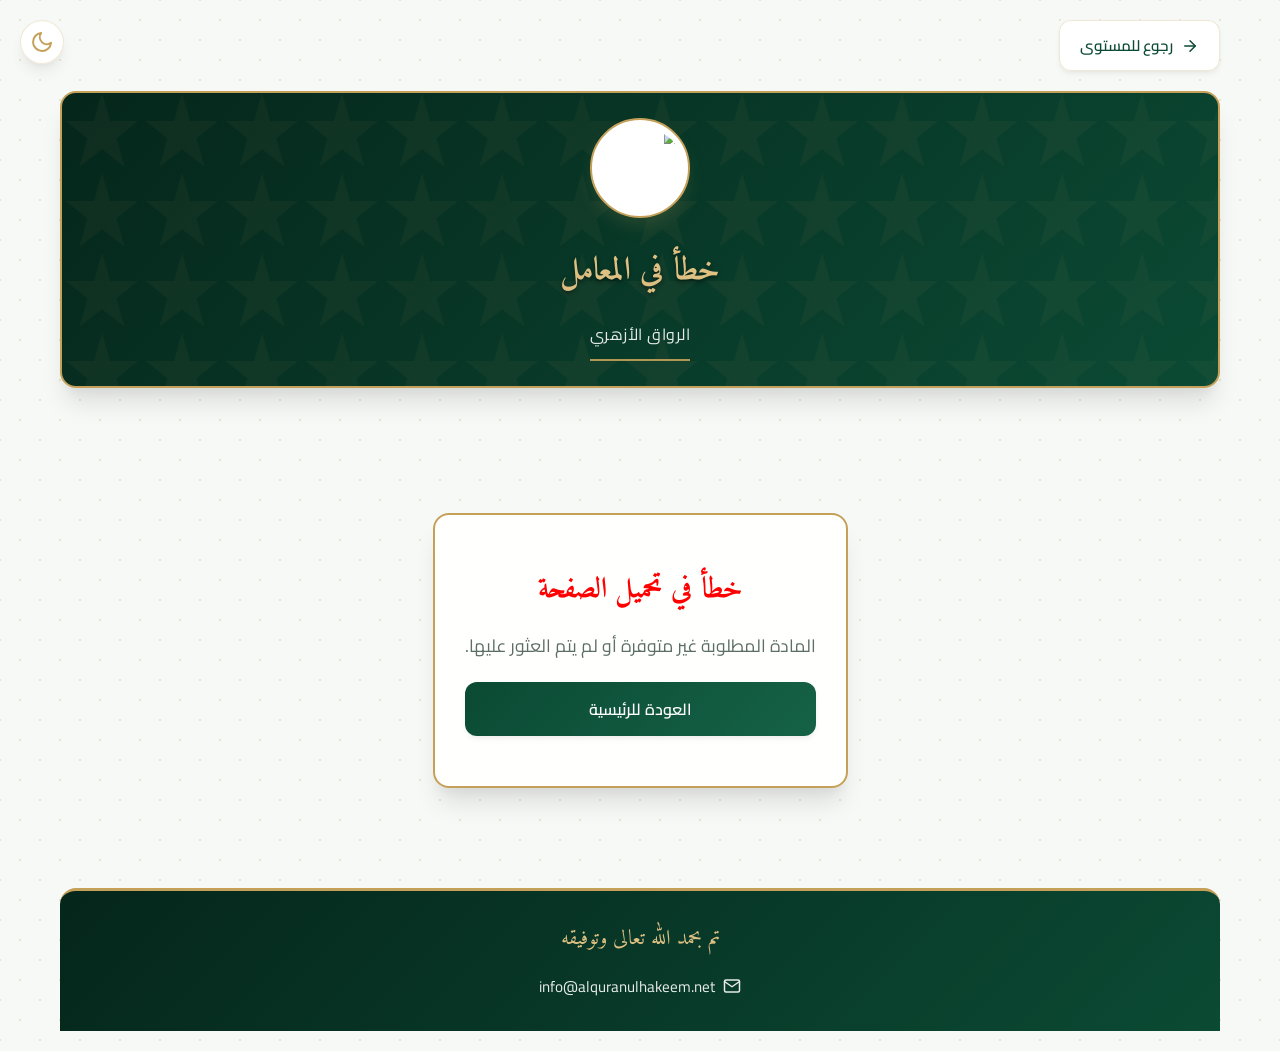
==== lecture_view.html @ 0fdb3efa "Initial commit: Redesigned Rowaq academic stages website with premium dynamic player" ====
<!DOCTYPE html>
<html lang="ar" dir="rtl">
<head>
    <meta charset="UTF-8">
    <meta name="description" content="رواق العلوم الشرعية والعربية - مشغل المحاضرات التفاعلي">
    <meta name="viewport" content="width=device-width, initial-scale=1.0">
    <title>مشاهدة المحاضرات - رواق العلوم الشرعية والعربية</title>
    <link rel="stylesheet" href="style.css">
    <style>
        /* Specific CSS overrides for the Lecture Player UI to make it premium */
        .lecture-player-container {
            display: grid;
            grid-template-columns: 1fr 350px;
            gap: 30px;
            margin-bottom: 40px;
            animation: fadeInUp 0.8s ease;
        }

        .video-player-column {
            display: flex;
            flex-direction: column;
            gap: 20px;
        }

        .video-box {
            position: relative;
            width: 100%;
            padding-top: 56.25%; /* 16:9 Aspect Ratio */
            border-radius: var(--border-radius-lg);
            overflow: hidden;
            border: 2px solid var(--accent-color);
            box-shadow: var(--shadow-lg);
            background: #000;
        }

        .video-iframe {
            position: absolute;
            top: 0;
            left: 0;
            bottom: 0;
            right: 0;
            width: 100%;
            height: 100%;
            border: none;
        }

        .video-details-card {
            background: var(--card-bg);
            border: 1px solid var(--border-color);
            border-radius: var(--border-radius-md);
            padding: 24px;
            box-shadow: var(--shadow-md);
        }

        .video-current-title {
            font-size: 1.4rem;
            font-weight: 700;
            color: var(--primary-color);
            margin-bottom: 15px;
            line-height: 1.5;
        }

        .playlist-column {
            background: var(--card-bg);
            border: 1.5px solid var(--border-color);
            border-radius: var(--border-radius-lg);
            display: flex;
            flex-direction: column;
            max-height: 700px;
            box-shadow: var(--shadow-md);
            overflow: hidden;
        }

        .playlist-header {
            padding: 20px;
            background: linear-gradient(135deg, var(--primary-dark) 0%, var(--primary-color) 100%);
            color: var(--text-white);
            border-bottom: 2px solid var(--accent-color);
        }

        .playlist-header-title {
            font-size: 1.15rem;
            font-weight: 700;
            margin-bottom: 4px;
        }

        .playlist-header-count {
            font-size: 0.8rem;
            opacity: 0.8;
        }

        .playlist-items {
            overflow-y: auto;
            flex: 1;
            padding: 10px;
            display: flex;
            flex-direction: column;
            gap: 8px;
        }

        /* Customize scrollbar */
        .playlist-items::-webkit-scrollbar {
            width: 6px;
        }
        .playlist-items::-webkit-scrollbar-track {
            background: transparent;
        }
        .playlist-items::-webkit-scrollbar-thumb {
            background-color: var(--accent-color);
            border-radius: 20px;
        }

        .playlist-item {
            display: flex;
            align-items: center;
            gap: 12px;
            padding: 12px 15px;
            border-radius: var(--border-radius-sm);
            border: 1px solid transparent;
            cursor: pointer;
            transition: var(--transition);
            background: var(--bg-color);
        }

        .playlist-item:hover {
            background: var(--card-bg);
            border-color: var(--accent-color);
            transform: translateX(-4px);
        }

        .playlist-item.active {
            background: rgba(197, 160, 89, 0.15);
            border-color: var(--accent-color);
            box-shadow: var(--shadow-sm);
        }

        .playlist-item-num {
            width: 28px;
            height: 28px;
            border-radius: 50%;
            background: var(--primary-color);
            color: var(--text-white);
            display: flex;
            align-items: center;
            justify-content: center;
            font-size: 0.85rem;
            font-weight: 700;
            flex-shrink: 0;
            transition: var(--transition);
        }

        .playlist-item.active .playlist-item-num {
            background: var(--accent-color);
            color: var(--primary-dark);
        }

        .playlist-item-title {
            font-size: 0.9rem;
            font-weight: 600;
            color: var(--text-color);
            line-height: 1.4;
        }

        .playlist-item.active .playlist-item-title {
            color: var(--primary-color);
            font-weight: 700;
        }

        .error-card {
            background: var(--card-bg);
            border: 2px solid var(--accent-color);
            border-radius: var(--border-radius-lg);
            padding: 50px 30px;
            text-align: center;
            max-width: 500px;
            margin: 100px auto;
            box-shadow: var(--shadow-lg);
        }

        @media (max-width: 992px) {
            .lecture-player-container {
                grid-template-columns: 1fr;
            }
            .playlist-column {
                max-height: 450px;
            }
        }

        .rowaq-btn-youtube {
            background: linear-gradient(135deg, #e52d27 0%, #b31217 100%);
            color: #ffffff !important;
            border: none;
        }

        .rowaq-btn-youtube:hover {
            background: linear-gradient(135deg, #b31217 0%, #e52d27 100%);
            box-shadow: 0 8px 20px rgba(229, 45, 39, 0.3);
            transform: translateY(-2px);
        }
    </style>
</head>
<body>
    <!-- Theme Toggle Button -->
    <button class="theme-toggle-btn" id="themeToggle" title="تبديل المظهر الداكن/المضيء">
        <svg id="themeIcon" xmlns="http://www.w3.org/2000/svg" width="24" height="24" viewBox="0 0 24 24" fill="none" stroke="currentColor" stroke-width="2" stroke-linecap="round" stroke-linejoin="round">
            <path d="M21 12.79A9 9 0 1 1 11.21 3 7 7 0 0 0 21 12.79z"></path>
        </svg>
    </button>

    <div class="app-container">
        <!-- Back Button -->
        <div class="back-btn-container">
            <a href="Rowaq_Stages.html" class="back-btn" id="dynamicBackBtn">
                <svg xmlns="http://www.w3.org/2000/svg" width="24" height="24" viewBox="0 0 24 24" fill="none" stroke="currentColor" stroke-width="2" stroke-linecap="round" stroke-linejoin="round">
                    <line x1="5" y1="12" x2="19" y2="12"></line>
                    <polyline points="12 5 19 12 12 19"></polyline>
                </svg>
                <span>رجوع للمستوى</span>
            </a>
        </div>

        <!-- Header Hero (Dynamic) -->
        <header class="header-hero" style="padding: 25px 20px; margin-bottom: 25px;">
            <div class="logo-wrapper" style="width: 100px; height: 100px; border-width: 2px;">
                <img src="https://www.alquranulhakeem.net/Rowaq/Al_Azhar_Logo_1.jpeg" alt="شعار المادة" class="logo-img" id="subjectLogo">
            </div>
            <h1 class="header-title-arabic font-amiri" id="subjectTitle" style="font-size: 2rem; margin-top: 5px;">تحميل المادة...</h1>
            <div class="header-subtitle" id="subjectStage" style="font-size: 1rem;">الرواق الأزهري</div>
        </header>

        <!-- Player Page Layout -->
        <main class="lecture-player-container" id="playerLayout">
            <!-- Video Player Column -->
            <section class="video-player-column">
                <div class="video-box">
                    <iframe class="video-iframe" id="videoIframe" src="" allow="accelerometer; autoplay; encrypted-media; gyroscope; picture-in-picture" allowfullscreen></iframe>
                </div>
                <div class="video-details-card">
                    <h2 class="video-current-title" id="activeLectureTitle">اسم المحاضرة الحالية</h2>
                    <div style="display: flex; gap: 15px; flex-wrap: wrap;">
                        <a href="#" class="rowaq-btn rowaq-btn-accent" style="width: auto; padding: 10px 20px;" id="pdfNotesBtn" target="_blank">
                            <span>📄 تحميل المحاضرات المكتوبة (PDF)</span>
                        </a>
                        <a href="#" class="rowaq-btn rowaq-btn-youtube" style="width: auto; padding: 10px 20px;" id="youtubeFallbackBtn" target="_blank">
                            <span>📺 مشاهدة مباشرة على YouTube</span>
                        </a>
                    </div>
                </div>
            </section>

            <!-- Playlist Column -->
            <section class="playlist-column">
                <div class="playlist-header">
                    <div class="playlist-header-title">فهرس المحاضرات</div>
                    <div class="playlist-header-count" id="lecturesCount">عدد المحاضرات: 0</div>
                </div>
                <div class="playlist-items" id="playlistItems">
                    <!-- Dynamic Playlist Items -->
                </div>
            </section>
        </main>

        <!-- Error Card (shown only if subject not found) -->
        <div class="error-card" id="errorCard" style="display: none;">
            <h2 class="coming-soon-title" style="color: red; font-size: 1.8rem; margin-bottom: 15px;">خطأ في تحميل الصفحة</h2>
            <p class="coming-soon-text">المادة المطلوبة غير متوفرة أو لم يتم العثور عليها.</p>
            <a href="Rowaq_Stages.html" class="rowaq-btn rowaq-btn-primary" style="margin-top: 20px;">العودة للرئيسية</a>
        </div>

        <!-- Footer Section -->
        <footer class="footer-section">
            <div class="footer-credit">تم بحمد الله تعالى وتوفيقه</div>
            <a href="mailto:info@alquranulhakeem.net" class="footer-contact">
                <svg xmlns="http://www.w3.org/2000/svg" width="18" height="18" viewBox="0 0 24 24" fill="none" stroke="currentColor" stroke-width="2" stroke-linecap="round" stroke-linejoin="round">
                    <path d="M4 4h16c1.1 0 2 .9 2 2v12c0 1.1-.9 2-2 2H4c-1.1 0-2-.9-2-2V6c0-1.1.9-2 2-2z"></path>
                    <polyline points="22,6 12,13 2,6"></polyline>
                </svg>
                <span>info@alquranulhakeem.net</span>
            </a>
        </footer>
    </div>

    <!-- Load the Scraped Database -->
    <script src="lectures_data.js"></script>

    <!-- UI Logic Script -->
    <script>
        // Disable context menu
        document.addEventListener('contextmenu', event => event.preventDefault());

        // Parse query params to get subject
        const urlParams = new URLSearchParams(window.location.search);
        const subjectKey = urlParams.get('subject');

        const playerLayout = document.getElementById('playerLayout');
        const errorCard = document.getElementById('errorCard');

        if (!subjectKey || !LECTURES_DATA[subjectKey]) {
            // Hide player and show error card
            playerLayout.style.display = 'none';
            errorCard.style.display = 'block';
            document.getElementById('subjectTitle').textContent = "خطأ في المعامل";
        } else {
            // Populate subject data
            const data = LECTURES_DATA[subjectKey];
            
            document.getElementById('subjectTitle').textContent = data.title;
            document.title = `${data.title} - مشاهدة المحاضرات`;
            document.getElementById('subjectStage').textContent = data.stage;
            
            if (data.logo) {
                document.getElementById('subjectLogo').src = data.logo;
            }

            // PDF link visibility
            const pdfNotesBtn = document.getElementById('pdfNotesBtn');
            if (data.pdf_link) {
                pdfNotesBtn.href = data.pdf_link;
                pdfNotesBtn.style.display = 'flex';
            } else {
                pdfNotesBtn.style.display = 'none';
            }

            // Dynamic Back Button path determination
            const dynamicBackBtn = document.getElementById('dynamicBackBtn');
            const stageName = data.stage;
            if (stageName.includes("المستوى الأول") && stageName.includes("التمهيدية")) {
                dynamicBackBtn.href = "Rowaq_Intr_Stage_Level_1.html";
            } else if (stageName.includes("المستوى الثاني") && stageName.includes("التمهيدية")) {
                dynamicBackBtn.href = "Intro_Level_2/Rowaq_Intr_Stage_Level_2.html";
            } else if (stageName.includes("المستوى الأول") && stageName.includes("المتوسطة")) {
                dynamicBackBtn.href = "MSL_1/MSL_1.html";
            } else if (stageName.includes("المستوى الثاني") && stageName.includes("المتوسطة")) {
                dynamicBackBtn.href = "MSL_2/MSL_2.html";
            } else if (stageName.includes("المرحلة المتقدمة")) {
                dynamicBackBtn.href = "ASL/Tafseer_1.html"; // Redirects to Advanced Tafseer level 1 menu page
            } else {
                dynamicBackBtn.href = "Rowaq_Stages.html";
            }

            // Load playlist
            const playlistItems = document.getElementById('playlistItems');
            const lectures = data.lectures;
            document.getElementById('lecturesCount').textContent = `عدد المحاضرات: ${lectures.length}`;

            if (lectures.length === 0) {
                playlistItems.innerHTML = '<div style="padding: 20px; text-align: center; color: var(--text-light);">قريباً إن شاء الله.</div>';
                document.getElementById('videoIframe').src = "";
                document.getElementById('activeLectureTitle').textContent = "لم تتوفر محاضرات بعد";
            } else {
                // Populate lectures list
                lectures.forEach((lec, idx) => {
                    const item = document.createElement('div');
                    item.className = 'playlist-item';
                    if (idx === 0) item.classList.add('active');
                    
                    item.innerHTML = `
                        <div class="playlist-item-num">${idx + 1}</div>
                        <div class="playlist-item-title">${lec.title}</div>
                    `;
                    
                    item.addEventListener('click', () => {
                        // Switch active video
                        document.querySelectorAll('.playlist-item').forEach(el => el.classList.remove('active'));
                        item.classList.add('active');
                        playVideo(lec.youtube_id, lec.title);
                    });
                    
                    playlistItems.appendChild(item);
                });

                // Play first video on load
                playVideo(lectures[0].youtube_id, lectures[0].title);
            }
        }

        function playVideo(youtubeId, title) {
            const iframe = document.getElementById('videoIframe');
            iframe.src = `https://www.youtube.com/embed/${youtubeId}?rel=0&modestbranding=1&autohide=1&showinfo=0&controls=1`;
            document.getElementById('activeLectureTitle').textContent = title;

            // Update YouTube fallback link
            const fallbackBtn = document.getElementById('youtubeFallbackBtn');
            if (fallbackBtn) {
                fallbackBtn.href = `https://www.youtube.com/watch?v=${youtubeId}`;
            }
        }

        // Theme Switcher script
        const themeToggle = document.getElementById('themeToggle');
        const themeIcon = document.getElementById('themeIcon');
        
        const savedTheme = localStorage.getItem('theme') || 'light';
        document.documentElement.setAttribute('data-theme', savedTheme);
        updateThemeIcon(savedTheme);

        themeToggle.addEventListener('click', () => {
            const currentTheme = document.documentElement.getAttribute('data-theme');
            const newTheme = currentTheme === 'dark' ? 'light' : 'dark';
            document.documentElement.setAttribute('data-theme', newTheme);
            localStorage.setItem('theme', newTheme);
            updateThemeIcon(newTheme);
        });

        function updateThemeIcon(theme) {
            if (theme === 'dark') {
                themeIcon.innerHTML = `
                    <circle cx="12" cy="12" r="5"></circle>
                    <line x1="12" y1="1" x2="12" y2="3"></line>
                    <line x1="12" y1="21" x2="12" y2="23"></line>
                    <line x1="4.22" y1="4.22" x2="5.64" y2="5.64"></line>
                    <line x1="18.36" y1="18.36" x2="19.78" y2="19.78"></line>
                    <line x1="1" y1="12" x2="3" y2="12"></line>
                    <line x1="21" y1="12" x2="23" y2="12"></line>
                    <line x1="4.22" y1="19.78" x2="5.64" y2="18.36"></line>
                    <line x1="18.36" y1="5.64" x2="19.78" y2="4.22"></line>
                `;
            } else {
                themeIcon.innerHTML = `
                    <path d="M21 12.79A9 9 0 1 1 11.21 3 7 7 0 0 0 21 12.79z"></path>
                `;
            }
        }
    </script>
</body>
</html>
---- style.css ----
@import url('https://fonts.googleapis.com/css?family=Amiri:400,700|Cairo:300,400,600,700&display=swap');

:root {
    --primary-color: #0b4a34;
    --primary-light: #156247;
    --primary-dark: #05261b;
    --accent-color: #c5a059;
    --accent-light: #dec083;
    --accent-dark: #99793c;
    --accent-glow: rgba(197, 160, 89, 0.3);
    --bg-color: #f7f9f6;
    --card-bg: rgba(255, 255, 255, 0.95);
    --border-color: rgba(197, 160, 89, 0.25);
    --text-color: #2b3a33;
    --text-light: #5d6e66;
    --text-white: #ffffff;
    --shadow-sm: 0 4px 6px -1px rgba(0, 0, 0, 0.05), 0 2px 4px -1px rgba(0, 0, 0, 0.03);
    --shadow-md: 0 10px 15px -3px rgba(0, 0, 0, 0.08), 0 4px 6px -2px rgba(0, 0, 0, 0.04);
    --shadow-lg: 0 20px 25px -5px rgba(0, 0, 0, 0.1), 0 10px 10px -5px rgba(0, 0, 0, 0.04);
    --shadow-gold: 0 10px 20px -5px rgba(197, 160, 89, 0.2);
    --transition: all 0.3s cubic-bezier(0.4, 0, 0.2, 1);
    --border-radius-lg: 16px;
    --border-radius-md: 12px;
    --border-radius-sm: 8px;
    --font-cairo: 'Cairo', sans-serif;
    --font-amiri: 'Amiri', serif;
}

[data-theme="dark"] {
    --primary-color: #125e43;
    --primary-light: #1c7c59;
    --primary-dark: #083424;
    --accent-color: #dec083;
    --accent-light: #ebd6ae;
    --accent-dark: #b58d4a;
    --accent-glow: rgba(222, 192, 131, 0.2);
    --bg-color: #0b1411;
    --card-bg: rgba(13, 26, 22, 0.85);
    --border-color: rgba(222, 192, 131, 0.2);
    --text-color: #e2e8f0;
    --text-light: #94a3b8;
    --shadow-sm: 0 4px 6px -1px rgba(0, 0, 0, 0.2);
    --shadow-md: 0 10px 15px -3px rgba(0, 0, 0, 0.3);
    --shadow-lg: 0 20px 25px -5px rgba(0, 0, 0, 0.4);
    --shadow-gold: 0 10px 20px -5px rgba(222, 192, 131, 0.1);
}

/* Base Styles */
* {
    box-sizing: border-box;
    margin: 0;
    padding: 0;
}

body {
    direction: rtl;
    text-align: right;
    font-family: var(--font-cairo);
    background-color: var(--bg-color);
    color: var(--text-color);
    min-height: 100vh;
    display: flex;
    flex-direction: column;
    transition: var(--transition);
    overflow-x: hidden;
    background-image: 
        radial-gradient(var(--border-color) 1px, transparent 1px), 
        radial-gradient(var(--border-color) 1px, transparent 1px);
    background-size: 40px 40px;
    background-position: 0 0, 20px 20px;
}

/* Theme Switcher */
.theme-toggle-btn {
    position: fixed;
    top: 20px;
    left: 20px;
    background: var(--card-bg);
    border: 1px solid var(--border-color);
    color: var(--accent-color);
    width: 44px;
    height: 44px;
    border-radius: 50%;
    cursor: pointer;
    display: flex;
    align-items: center;
    justify-content: center;
    box-shadow: var(--shadow-md);
    transition: var(--transition);
    z-index: 1000;
}

.theme-toggle-btn:hover {
    transform: scale(1.1) rotate(15deg);
    border-color: var(--accent-color);
    box-shadow: var(--shadow-gold);
}

/* App Container */
.app-container {
    max-width: 1200px;
    width: 100%;
    margin: 0 auto;
    padding: 20px;
    flex: 1;
    display: flex;
    flex-direction: column;
}

/* Header & Hero Section */
.header-hero {
    background: linear-gradient(135deg, var(--primary-dark) 0%, var(--primary-color) 100%);
    color: var(--text-white);
    border-radius: var(--border-radius-lg);
    padding: 40px 30px;
    margin-bottom: 40px;
    text-align: center;
    box-shadow: var(--shadow-lg);
    border: 2px solid var(--accent-color);
    position: relative;
    overflow: hidden;
    display: flex;
    flex-direction: column;
    align-items: center;
    gap: 20px;
    animation: fadeInUp 0.8s ease;
}

.header-hero::before {
    content: '';
    position: absolute;
    top: 0;
    left: 0;
    right: 0;
    bottom: 0;
    background: url('data:image/svg+xml;utf8,<svg xmlns="http://www.w3.org/2000/svg" width="100" height="100" viewBox="0 0 100 100"><polygon points="50,0 60,35 95,35 68,57 78,92 50,70 22,92 32,57 5,35 40,35" fill="rgba(197, 160, 89, 0.05)"/></svg>') repeat;
    background-size: 80px 80px;
    pointer-events: none;
}

.logo-wrapper {
    position: relative;
    width: 160px;
    height: 160px;
    border-radius: 50%;
    background: var(--text-white);
    padding: 8px;
    box-shadow: var(--shadow-gold);
    border: 4px solid var(--accent-color);
    transition: var(--transition);
}

.logo-wrapper:hover {
    transform: scale(1.05) rotate(5deg);
    box-shadow: 0 0 25px var(--accent-color);
}

.logo-img {
    width: 100%;
    height: 100%;
    object-fit: cover;
    border-radius: 50%;
}

.header-title-arabic {
    font-family: var(--font-amiri);
    font-size: 2.5rem;
    font-weight: 700;
    color: var(--accent-light);
    text-shadow: 0 2px 4px rgba(0,0,0,0.5);
    margin-top: 10px;
}

.header-subtitle {
    font-size: 1.3rem;
    font-weight: 400;
    letter-spacing: 0.5px;
    color: var(--text-white);
    opacity: 0.9;
    border-bottom: 2px solid var(--accent-color);
    padding-bottom: 10px;
    width: fit-content;
    margin: 0 auto;
}

/* Back Button */
.back-btn-container {
    width: 100%;
    display: flex;
    justify-content: flex-start;
    margin-bottom: 20px;
}

.back-btn {
    display: inline-flex;
    align-items: center;
    gap: 8px;
    padding: 10px 20px;
    background: var(--card-bg);
    border: 1px solid var(--border-color);
    border-radius: var(--border-radius-md);
    color: var(--primary-color);
    font-family: var(--font-cairo);
    font-weight: 600;
    font-size: 0.95rem;
    cursor: pointer;
    text-decoration: none;
    transition: var(--transition);
    box-shadow: var(--shadow-sm);
}

.back-btn:hover {
    background: var(--primary-color);
    color: var(--text-white);
    border-color: var(--primary-color);
    transform: translateX(5px);
    box-shadow: var(--shadow-md);
}

.back-btn svg {
    width: 18px;
    height: 18px;
    transition: var(--transition);
}

/* Main Grid Layout */
.stages-grid {
    display: grid;
    grid-template-columns: repeat(3, 1fr);
    gap: 30px;
    margin-bottom: 40px;
    animation: fadeInUp 1s ease;
}

/* Cards Design */
.stage-card {
    background: var(--card-bg);
    border: 1.5px solid var(--border-color);
    border-radius: var(--border-radius-lg);
    padding: 30px 24px;
    text-align: center;
    box-shadow: var(--shadow-md);
    transition: var(--transition);
    display: flex;
    flex-direction: column;
    justify-content: space-between;
    min-height: 380px;
    backdrop-filter: blur(10px);
}

.stage-card:hover {
    transform: translateY(-8px);
    border-color: var(--accent-color);
    box-shadow: var(--shadow-lg), var(--shadow-gold);
}

.stage-header {
    margin-bottom: 25px;
}

.stage-icon-box {
    width: 70px;
    height: 70px;
    border-radius: 50%;
    background: rgba(197, 160, 89, 0.1);
    color: var(--accent-color);
    display: flex;
    align-items: center;
    justify-content: center;
    margin: 0 auto 15px auto;
    transition: var(--transition);
}

.stage-card:hover .stage-icon-box {
    background: var(--accent-color);
    color: var(--primary-dark);
    transform: scale(1.1);
}

.stage-title {
    font-family: var(--font-amiri);
    font-size: 1.8rem;
    font-weight: 700;
    color: var(--primary-color);
    margin-bottom: 8px;
}

.stage-description {
    font-size: 0.9rem;
    color: var(--text-light);
    line-height: 1.6;
}

.stage-actions {
    display: flex;
    flex-direction: column;
    gap: 15px;
    margin-top: 15px;
}

/* Button & Link Styles */
.rowaq-btn {
    display: flex;
    align-items: center;
    justify-content: center;
    gap: 10px;
    width: 100%;
    padding: 12px 20px;
    font-family: var(--font-cairo);
    font-size: 1rem;
    font-weight: 600;
    text-decoration: none;
    border-radius: var(--border-radius-md);
    cursor: pointer;
    transition: var(--transition);
    border: 1px solid var(--border-color);
    box-shadow: var(--shadow-sm);
    background: var(--card-bg);
    color: var(--text-color);
}

.rowaq-btn:hover {
    transform: translateY(-2px);
    box-shadow: var(--shadow-md);
}

.rowaq-btn-primary {
    background: linear-gradient(135deg, var(--primary-color) 0%, var(--primary-light) 100%);
    color: var(--text-white);
    border: none;
}

.rowaq-btn-primary:hover {
    background: linear-gradient(135deg, var(--primary-light) 0%, var(--primary-color) 100%);
    box-shadow: 0 8px 20px rgba(11, 74, 52, 0.3);
}

.rowaq-btn-accent {
    background: linear-gradient(135deg, var(--accent-color) 0%, var(--accent-light) 100%);
    color: var(--primary-dark);
    border: none;
}

.rowaq-btn-accent:hover {
    background: linear-gradient(135deg, var(--accent-light) 0%, var(--accent-color) 100%);
    box-shadow: var(--shadow-gold);
}

.rowaq-btn-outline {
    background: transparent;
    border: 1.5px solid var(--primary-color);
    color: var(--primary-color);
}

.rowaq-btn-outline:hover {
    background: var(--primary-color);
    color: var(--text-white);
}

/* Inner Levels Page Layout */
.level-container {
    background: var(--card-bg);
    border: 1.5px solid var(--border-color);
    border-radius: var(--border-radius-lg);
    padding: 40px 30px;
    box-shadow: var(--shadow-md);
    margin-bottom: 40px;
    animation: fadeInUp 0.8s ease;
    backdrop-filter: blur(10px);
}

.level-section-title {
    font-family: var(--font-amiri);
    font-size: 2rem;
    font-weight: 700;
    color: var(--primary-color);
    border-bottom: 2px solid var(--accent-color);
    padding-bottom: 12px;
    margin-bottom: 30px;
    display: flex;
    align-items: center;
    gap: 12px;
}

.subjects-grid {
    display: grid;
    grid-template-columns: repeat(auto-fill, minmax(280px, 1fr));
    gap: 20px;
    margin-bottom: 30px;
}

/* Subject Card Styles */
.subject-card {
    background: var(--bg-color);
    border: 1px solid var(--border-color);
    border-radius: var(--border-radius-md);
    padding: 20px;
    display: flex;
    align-items: center;
    gap: 15px;
    transition: var(--transition);
    cursor: pointer;
    position: relative;
    overflow: hidden;
}

.subject-card::after {
    content: '';
    position: absolute;
    bottom: 0;
    left: 0;
    right: 0;
    height: 3px;
    background: var(--accent-color);
    transform: scaleX(0);
    transition: var(--transition);
}

.subject-card:hover {
    transform: translateY(-4px);
    border-color: var(--accent-color);
    box-shadow: var(--shadow-md);
    background: var(--card-bg);
}

.subject-card:hover::after {
    transform: scaleX(1);
}

.subject-icon {
    width: 50px;
    height: 50px;
    border-radius: var(--border-radius-sm);
    background: rgba(197, 160, 89, 0.15);
    color: var(--accent-color);
    display: flex;
    align-items: center;
    justify-content: center;
    font-size: 1.3rem;
    flex-shrink: 0;
    transition: var(--transition);
}

.subject-card:hover .subject-icon {
    background: var(--primary-color);
    color: var(--text-white);
}

.subject-info {
    flex-grow: 1;
}

.subject-name {
    font-size: 1.1rem;
    font-weight: 700;
    color: var(--primary-color);
    margin-bottom: 4px;
}

.subject-desc {
    font-size: 0.8rem;
    color: var(--text-light);
}

/* Specialized items (e.g. books, schedules) */
.special-materials-grid {
    display: grid;
    grid-template-columns: repeat(2, 1fr);
    gap: 20px;
    margin-top: 30px;
    border-top: 1px solid var(--border-color);
    padding-top: 30px;
}

.special-material-card {
    background: linear-gradient(135deg, rgba(197, 160, 89, 0.05) 0%, rgba(197, 160, 89, 0.12) 100%);
    border: 1.5px dashed var(--accent-color);
    border-radius: var(--border-radius-md);
    padding: 24px;
    text-align: center;
    transition: var(--transition);
    cursor: pointer;
}

.special-material-card:hover {
    background: linear-gradient(135deg, rgba(197, 160, 89, 0.1) 0%, rgba(197, 160, 89, 0.2) 100%);
    transform: translateY(-3px);
    box-shadow: var(--shadow-md);
}

.special-material-icon {
    font-size: 2.2rem;
    color: var(--accent-dark);
    margin-bottom: 12px;
}

.special-material-title {
    font-size: 1.2rem;
    font-weight: 700;
    color: var(--primary-color);
    margin-bottom: 6px;
}

/* Badges */
.status-badge {
    display: inline-block;
    padding: 4px 10px;
    font-size: 0.75rem;
    font-weight: 600;
    border-radius: 20px;
    text-transform: uppercase;
    margin-bottom: 8px;
    width: fit-content;
}

.badge-coming-soon {
    background-color: rgba(197, 160, 89, 0.2);
    color: var(--accent-dark);
    border: 1px solid var(--accent-color);
}

.badge-active {
    background-color: rgba(11, 74, 52, 0.15);
    color: var(--primary-light);
    border: 1px solid var(--primary-color);
}

/* Coming Soon Custom Page Container */
.coming-soon-container {
    flex: 1;
    display: flex;
    flex-direction: column;
    align-items: center;
    justify-content: center;
    text-align: center;
    padding: 40px 20px;
    animation: fadeInUp 0.8s ease;
}

.coming-soon-card {
    background: var(--card-bg);
    border: 2px solid var(--accent-color);
    border-radius: var(--border-radius-lg);
    padding: 50px 30px;
    max-width: 600px;
    width: 100%;
    box-shadow: var(--shadow-lg), var(--shadow-gold);
    display: flex;
    flex-direction: column;
    align-items: center;
    gap: 20px;
}

.coming-soon-icon {
    font-size: 4rem;
    animation: pulse 2s infinite;
}

.coming-soon-title {
    font-family: var(--font-amiri);
    font-size: 2.5rem;
    font-weight: 700;
    color: var(--primary-color);
}

.coming-soon-text {
    font-size: 1.1rem;
    color: var(--text-light);
    line-height: 1.8;
}

/* Footer Section */
.footer-section {
    background: linear-gradient(135deg, var(--primary-dark) 0%, var(--primary-color) 100%);
    color: var(--text-white);
    border-top: 3px solid var(--accent-color);
    border-radius: var(--border-radius-lg) var(--border-radius-lg) 0 0;
    padding: 30px 20px;
    text-align: center;
    margin-top: auto;
    display: flex;
    flex-direction: column;
    align-items: center;
    gap: 15px;
}

.footer-credit {
    font-family: var(--font-amiri);
    font-size: 1.3rem;
    color: var(--accent-light);
}

.footer-contact {
    font-size: 0.95rem;
    color: var(--text-white);
    opacity: 0.9;
    text-decoration: none;
    transition: var(--transition);
    display: flex;
    align-items: center;
    gap: 8px;
}

.footer-contact:hover {
    color: var(--accent-light);
    text-shadow: 0 0 10px rgba(197, 160, 89, 0.5);
}

/* Animations */
@keyframes fadeInUp {
    from {
        opacity: 0;
        transform: translateY(20px);
    }
    to {
        opacity: 1;
        transform: translateY(0);
    }
}

@keyframes pulse {
    0% {
        transform: scale(1);
        opacity: 1;
    }
    50% {
        transform: scale(1.08);
        opacity: 0.8;
    }
    100% {
        transform: scale(1);
        opacity: 1;
    }
}

/* Responsive Breakpoints */
@media (max-width: 992px) {
    .stages-grid {
        grid-template-columns: repeat(2, 1fr);
        gap: 20px;
    }
}

@media (max-width: 768px) {
    .stages-grid {
        grid-template-columns: 1fr;
        gap: 25px;
    }
    .header-title-arabic {
        font-size: 2rem;
    }
    .special-materials-grid {
        grid-template-columns: 1fr;
    }
    .level-container {
        padding: 25px 20px;
    }
}
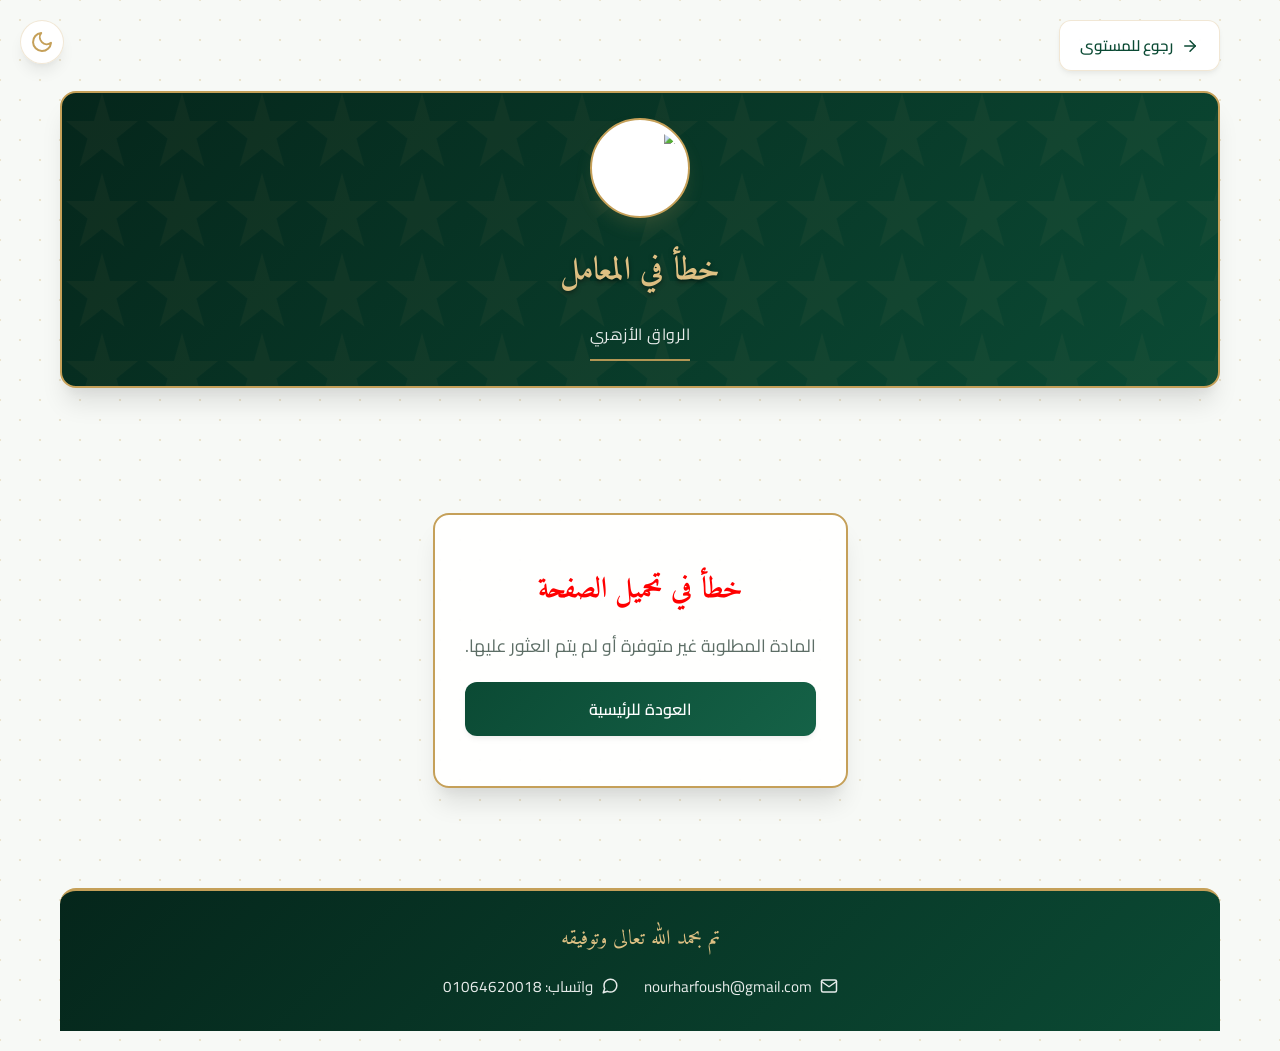
==== commit 2ea375cd: "Update contact info, add modern styled books pages, and configure all links to open in same tab" ====
--- a/lecture_view.html
+++ b/lecture_view.html
@@ -238,10 +238,10 @@
                 <div class="video-details-card">
                     <h2 class="video-current-title" id="activeLectureTitle">اسم المحاضرة الحالية</h2>
                     <div style="display: flex; gap: 15px; flex-wrap: wrap;">
-                        <a href="#" class="rowaq-btn rowaq-btn-accent" style="width: auto; padding: 10px 20px;" id="pdfNotesBtn" target="_blank">
+                        <a href="#" class="rowaq-btn rowaq-btn-accent" style="width: auto; padding: 10px 20px;" id="pdfNotesBtn">
                             <span>📄 تحميل المحاضرات المكتوبة (PDF)</span>
                         </a>
-                        <a href="#" class="rowaq-btn rowaq-btn-youtube" style="width: auto; padding: 10px 20px;" id="youtubeFallbackBtn" target="_blank">
+                        <a href="#" class="rowaq-btn rowaq-btn-youtube" style="width: auto; padding: 10px 20px;" id="youtubeFallbackBtn">
                             <span>📺 مشاهدة مباشرة على YouTube</span>
                         </a>
                     </div>
@@ -270,13 +270,21 @@
         <!-- Footer Section -->
         <footer class="footer-section">
             <div class="footer-credit">تم بحمد الله تعالى وتوفيقه</div>
-            <a href="mailto:info@alquranulhakeem.net" class="footer-contact">
-                <svg xmlns="http://www.w3.org/2000/svg" width="18" height="18" viewBox="0 0 24 24" fill="none" stroke="currentColor" stroke-width="2" stroke-linecap="round" stroke-linejoin="round">
-                    <path d="M4 4h16c1.1 0 2 .9 2 2v12c0 1.1-.9 2-2 2H4c-1.1 0-2-.9-2-2V6c0-1.1.9-2 2-2z"></path>
-                    <polyline points="22,6 12,13 2,6"></polyline>
-                </svg>
-                <span>info@alquranulhakeem.net</span>
-            </a>
+            <div class="footer-contacts">
+                <a href="mailto:nourharfoush@gmail.com" class="footer-contact">
+                    <svg xmlns="http://www.w3.org/2000/svg" width="18" height="18" viewBox="0 0 24 24" fill="none" stroke="currentColor" stroke-width="2" stroke-linecap="round" stroke-linejoin="round">
+                        <path d="M4 4h16c1.1 0 2 .9 2 2v12c0 1.1-.9 2-2 2H4c-1.1 0-2-.9-2-2V6c0-1.1.9-2 2-2z"></path>
+                        <polyline points="22,6 12,13 2,6"></polyline>
+                    </svg>
+                    <span>nourharfoush@gmail.com</span>
+                </a>
+                <a href="https://wa.me/201064620018" class="footer-contact">
+                    <svg xmlns="http://www.w3.org/2000/svg" width="18" height="18" viewBox="0 0 24 24" fill="none" stroke="currentColor" stroke-width="2" stroke-linecap="round" stroke-linejoin="round">
+                        <path d="M21 11.5a8.38 8.38 0 0 1-.9 3.8 8.5 8.5 0 0 1-7.6 4.7 8.38 8.38 0 0 1-3.8-.9L3 21l1.9-5.7a8.38 8.38 0 0 1-.9-3.8 8.5 8.5 0 0 1 4.7-7.6 8.38 8.38 0 0 1 3.8-.9h.5a8.48 8.48 0 0 1 8 8v.5z"></path>
+                    </svg>
+                    <span>واتساب: 01064620018</span>
+                </a>
+            </div>
         </footer>
     </div>
 
--- a/style.css
+++ b/style.css
@@ -590,6 +590,14 @@
     color: var(--accent-light);
 }
 
+.footer-contacts {
+    display: flex;
+    gap: 25px;
+    justify-content: center;
+    flex-wrap: wrap;
+    align-items: center;
+}
+
 .footer-contact {
     font-size: 0.95rem;
     color: var(--text-white);
